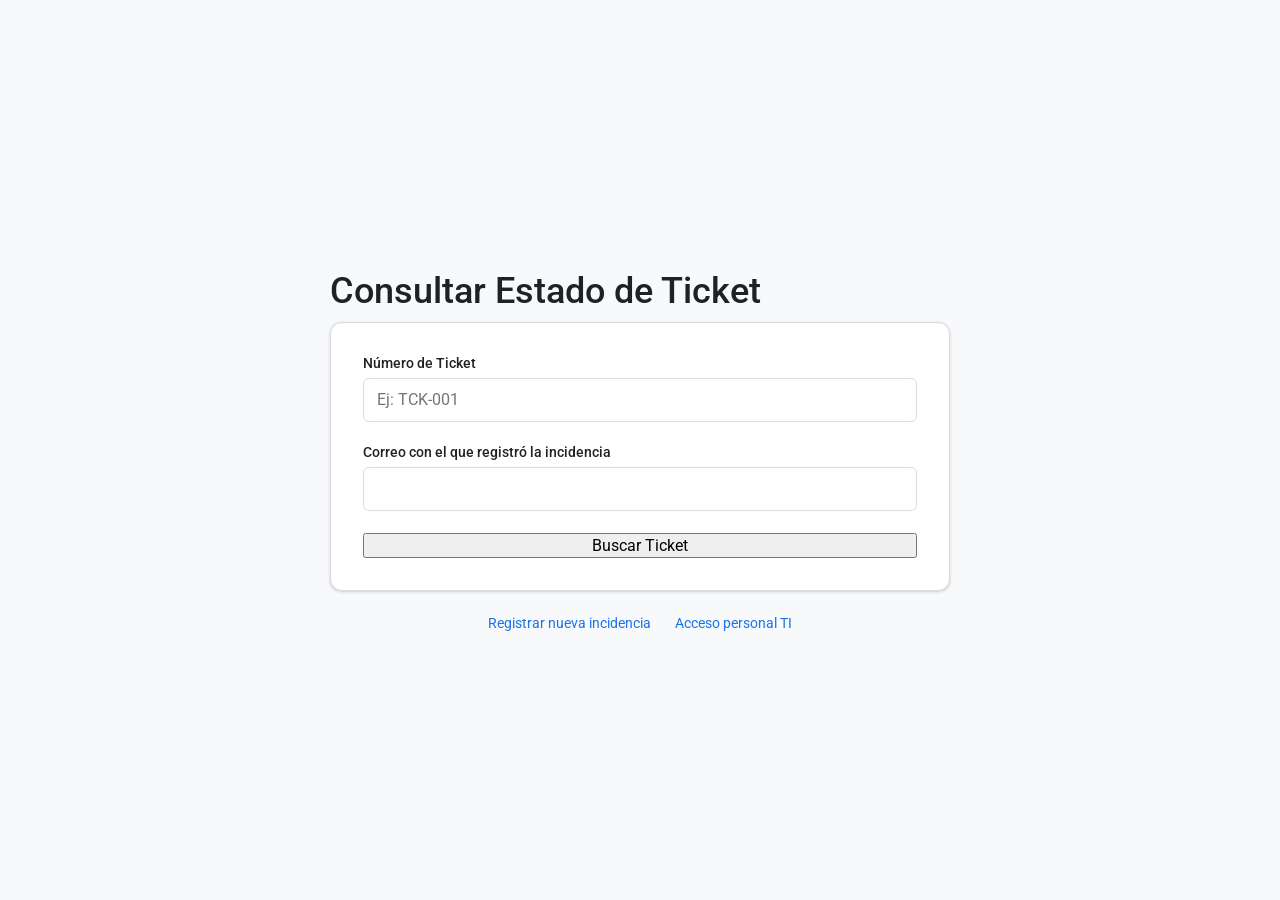
==== vistas/seguimiento.html @ b83a7e8e "V2" ====
<!DOCTYPE html>
<html lang="es">
<head>
    <meta charset="UTF-8">
    <meta name="viewport" content="width=device-width, initial-scale=1.0">
    <title>Seguimiento de Ticket</title>
    <link rel="stylesheet" href="../estilos.css">
</head>
<body class="pagina-publica">

    <main class="contenedor-publico">
        <h1>Consultar Estado de Ticket</h1>
        <form action="consultar_estado_publico.php" method="GET" class="form-consulta" onsubmit="event.preventDefault(); document.getElementById('modal-no-encontrado').showModal();">
            <div class="grupo-input">
                <label for="codigo">Número de Ticket</label>
                <input type="text" id="codigo" name="codigo_ticket" placeholder="Ej: TCK-001" required>
            </div>
            <div class="grupo-input">
                <label for="correo_solicitante">Correo con el que registró la incidencia</label>
                <input type="email" id="correo_solicitante" name="correo" required>
            </div>
            <button type="submit">Buscar Ticket</button>

            <dialog id="modal-no-encontrado" class="modal-aviso">
            <h3>Ticket no registrado</h3>
            <p>No se encontraron registros asociados al código o correo ingresado en la base de datos.</p>
                <form method="dialog">
                    <button type="submit">Aceptar</button>
                </form>
            </dialog>
        </form>

        <section id="resultado-seguimiento" class="caja-resultado oculto">
            <h2>Información del Ticket <span id="seg-codigo"></span></h2>
            <p><strong>Fecha de registro:</strong> <span id="seg-fecha"></span></p>
            <p><strong>Servicio afectado:</strong> <span id="seg-servicio"></span></p>
            <p><strong>Estado actual:</strong> <span id="seg-estado"></span></p>
            <p><strong>Técnico asignado:</strong> <span id="seg-tecnico"></span></p>
            <div class="bloque-respuesta">
                <h3>Última actualización / Solución:</h3>
                <p id="seg-comentario"></p>
            </div>
        </section>

        <div class="enlaces-publicos">
            <a href="ticket.html">Registrar nueva incidencia</a>
            <a href="login.html">Acceso personal TI</a>
        </div>
    </main>

</body>
</html>
---- estilos.css ----
@import url("https://fonts.googleapis.com/css2?family=Google+Sans:wght@400;500;600;700&family=Roboto:wght@400;500;700&display=swap");

:root {
    --azul: #1a73e8;
    --azul-oscuro: #185abc;
    --azul-claro: #e8f0fe;
    --azul-superficie: #f1f5fe;
    --texto: #202124;
    --texto-secundario: #5f6368;
    --borde: #dadce0;
    --fondo: #f8f9fa;
    --superficie: #ffffff;
    --rojo: #d93025;
    --sombra-1: 0 1px 2px rgba(60, 64, 67, 0.12), 0 1px 3px 1px rgba(60, 64, 67, 0.08);
    --sombra-2: 0 3px 6px rgba(60, 64, 67, 0.15), 0 1px 2px rgba(60, 64, 67, 0.1);
    --radio: 8px;
    --radio-pill: 999px;
    --transicion: 180ms cubic-bezier(0.4, 0, 0.2, 1);
}

* {
    box-sizing: border-box;
}

html {
    min-width: 320px;
    font-family: Roboto, Arial, sans-serif;
    color: var(--texto);
    background: var(--fondo);
    -webkit-font-smoothing: antialiased;
}

body {
    min-height: 100vh;
    margin: 0;
    background: var(--fondo);
}

a {
    color: var(--azul);
    text-decoration: none;
}

a:hover {
    text-decoration: underline;
}

button,
input,
select,
textarea {
    font: inherit;
}

button {
    cursor: pointer;
}

button:focus-visible,
a:focus-visible,
input:focus-visible,
select:focus-visible,
textarea:focus-visible {
    outline: 3px solid rgba(26, 115, 232, 0.3);
    outline-offset: 2px;
}

.oculto {
    display: none !important;
}

.pagina-publica {
    display: flex;
    align-items: flex-start;
    justify-content: center;
    min-height: 100vh;
    padding: 48px 20px;
    background: var(--fondo);
}

.contenedor-publico {
    width: min(100%, 620px);
    margin: auto;
}

.encabezado-publico {
    margin-bottom: 28px;
    text-align: center;
}

.marca-google {
    display: inline-block;
    margin-bottom: 18px;
    color: var(--azul);
    font-family: "Google Sans", Roboto, Arial, sans-serif;
    font-size: 20px;
    font-weight: 600;
}

.encabezado-publico h1,
.contenedor-publico > h1 {
    margin: 0 0 10px;
    font-family: "Google Sans", Roboto, Arial, sans-serif;
    font-size: clamp(28px, 4vw, 36px);
    font-weight: 500;
}

.encabezado-publico p {
    margin: 0;
    color: var(--texto-secundario);
    font-size: 15px;
    line-height: 1.5;
}

.form-publico,
.form-consulta,
.caja-resultado {
    padding: 32px;
    border: 1px solid var(--borde);
    border-radius: 12px;
    background: var(--superficie);
    box-shadow: var(--sombra-1);
}

.form-publico,
.form-consulta {
    display: grid;
    gap: 22px;
}

.grupo-input {
    display: flex;
    flex-direction: column;
    gap: 7px;
}

.grupo-input label {
    color: var(--texto);
    font-size: 14px;
    font-weight: 500;
}

.grupo-input label span {
    color: var(--texto-secundario);
    font-weight: 400;
}

input:not([type="hidden"]),
select,
textarea {
    width: 100%;
    min-height: 44px;
    padding: 11px 13px;
    border: 1px solid var(--borde);
    border-radius: 6px;
    color: var(--texto);
    background: var(--superficie);
    transition: border-color var(--transicion), box-shadow var(--transicion);
}

textarea {
    min-height: 120px;
    resize: vertical;
}

input:not([type="hidden"]):hover,
select:hover,
textarea:hover {
    border-color: var(--texto-secundario);
}

input:not([type="hidden"]):focus,
select:focus,
textarea:focus {
    border-color: var(--azul);
    outline: 0;
    box-shadow: 0 0 0 1px var(--azul);
}

input[type="file"] {
    padding: 9px 11px;
    background: var(--fondo);
}

.btn-google,
.btn-entrar,
.btn-guardar,
.columna-asistente-rag button,
.form-bloque > button,
.caja-catalogo > button,
.tabla-datos button,
.filtros-auditoria button,
.form-en-linea button {
    min-height: 42px;
    padding: 0 22px;
    border: 0;
    border-radius: 4px;
    color: #ffffff;
    background: var(--azul);
    box-shadow: var(--sombra-1);
    font-size: 14px;
    font-weight: 500;
    transition: background var(--transicion), box-shadow var(--transicion);
}

.btn-google:hover,
.btn-entrar:hover,
.btn-guardar:hover,
.columna-asistente-rag button:hover,
.form-bloque > button:hover,
.caja-catalogo > button:hover,
.tabla-datos button:hover,
.filtros-auditoria button:hover,
.form-en-linea button:hover {
    background: var(--azul-oscuro);
    box-shadow: var(--sombra-2);
}

.enlaces-publicos {
    display: flex;
    justify-content: center;
    gap: 24px;
    margin-top: 24px;
    font-size: 14px;
    text-align: center;
}

.pagina-login {
    display: flex;
    justify-content: center; 
    align-items: center;     
    min-height: 100vh;
}

.contenedor-login {
    width: min(100%, 450px);
}

.caja-login {
    padding: 40px;
    border: 1px solid var(--borde);
    border-radius: 8px;
    background: var(--superficie);
    box-shadow: var(--sombra-1);
}

.caja-login h1 {
    margin: 0 0 10px;
    font-family: "Google Sans", Roboto, Arial, sans-serif;
    font-size: 30px;
    font-weight: 500;
    text-align: center;
}

.caja-login > p {
    margin: 0 0 32px;
    color: var(--texto-secundario);
    text-align: center;
}

#form-login {
    display: grid;
    gap: 22px;
}

.btn-entrar {
    width: 100%;
    margin-top: 4px;
}

.caja-login .enlaces-publicos {
    flex-direction: column;
    gap: 12px;
    margin-top: 28px;
}

.erp-layout {
    min-height: 100vh;
}

.barra-lateral {
    position: fixed;
    z-index: 10;
    top: 0;
    bottom: 0;
    left: 0;
    display: flex;
    flex-direction: column;
    width: 264px;
    padding: 24px 14px 18px;
    overflow-y: auto;
    border-right: 1px solid var(--borde);
    background: var(--superficie);
}

.logo-erp {
    padding: 4px 14px 26px;
}

.logo-erp h2 {
    margin: 0 0 10px;
    color: var(--azul);
    font-family: "Google Sans", Roboto, Arial, sans-serif;
    font-size: 21px;
    font-weight: 600;
}

.rol-badge {
    display: inline-flex;
    padding: 5px 10px;
    border-radius: var(--radio-pill);
    color: var(--texto-secundario);
    background: var(--fondo);
    font-size: 12px;
}

.menu-navegacion ul {
    display: grid;
    gap: 4px;
    margin: 0;
    padding: 0;
    list-style: none;
}

.menu-navegacion .nav-link {
    display: block;
    padding: 11px 14px;
    border-radius: var(--radio-pill);
    color: var(--texto-secundario);
    font-size: 14px;
    font-weight: 500;
    transition: color var(--transicion), background var(--transicion);
}

.menu-navegacion .nav-link:hover {
    color: var(--texto);
    background: var(--fondo);
    text-decoration: none;
}

.menu-navegacion .nav-link.activo {
    color: var(--azul);
    background: var(--azul-claro);
}

.pie-barra {
    margin-top: auto;
    padding: 24px 14px 0;
}

.btn-salir {
    width: 100%;
    min-height: 40px;
    border: 1px solid var(--borde);
    border-radius: 4px;
    color: var(--texto-secundario);
    background: var(--superficie);
    font-size: 14px;
}

.btn-salir:hover {
    color: var(--rojo);
    border-color: #f1a7a3;
    background: #fce8e6;
}

.area-principal {
    min-height: 100vh;
    margin-left: 264px;
}

.cabecera-erp {
    position: sticky;
    z-index: 5;
    top: 0;
    display: flex;
    align-items: center;
    justify-content: space-between;
    min-height: 72px;
    padding: 12px 32px;
    border-bottom: 1px solid var(--borde);
    background: rgba(255, 255, 255, 0.96);
}

.buscador-rapido {
    width: min(100%, 620px);
}

.buscador-rapido form {
    display: flex;
    align-items: center;
    gap: 8px;
}

.buscador-rapido input {
    min-height: 46px;
    border: 0;
    border-radius: var(--radio-pill);
    background: #f1f3f4;
}

.buscador-rapido input:focus {
    border: 1px solid var(--azul);
    box-shadow: none;
    background: var(--superficie);
}

.buscador-rapido button {
    min-height: 42px;
    padding: 0 18px;
    border: 0;
    border-radius: 4px;
    color: var(--azul);
    background: transparent;
    font-weight: 500;
}

.buscador-rapido button:hover {
    background: var(--azul-claro);
}

.datos-sesion {
    color: var(--texto-secundario);
    font-size: 14px;
    white-space: nowrap;
}

.contenedor-modulos {
    padding: 32px;
}

.vista-modulo {
    padding: 28px;
    border: 1px solid var(--borde);
    border-radius: 12px;
    background: var(--superficie);
    box-shadow: var(--sombra-1);
}

.vista-modulo > h2 {
    margin: 0 0 24px;
    font-family: "Google Sans", Roboto, Arial, sans-serif;
    font-size: 24px;
    font-weight: 500;
}

.tarjetas-metricas {
    display: grid;
    grid-template-columns: repeat(4, minmax(0, 1fr));
    gap: 16px;
}

.tarjeta,
.caja-catalogo {
    padding: 22px;
    border: 1px solid var(--borde);
    border-radius: var(--radio);
    background: var(--superficie);
    box-shadow: var(--sombra-1);
}

.tarjeta h3,
.caja-catalogo h3 {
    margin: 0 0 16px;
    color: var(--texto-secundario);
    font-size: 14px;
    font-weight: 500;
}

.cifra {
    margin: 0;
    color: var(--azul);
    font-family: "Google Sans", Roboto, Arial, sans-serif;
    font-size: 32px;
    font-weight: 500;
}

.tabla-datos {
    width: 100%;
    border-collapse: collapse;
    font-size: 13px;
}

.tabla-datos th {
    padding: 14px 12px;
    border-bottom: 1px solid var(--borde);
    color: var(--texto-secundario);
    background: var(--fondo);
    font-size: 12px;
    font-weight: 500;
    text-align: left;
}

.tabla-datos td {
    padding: 14px 12px;
    border-bottom: 1px solid #edf0f2;
    vertical-align: middle;
}

.tabla-datos tr:last-child td {
    border-bottom: 0;
}

.form-en-linea {
    display: flex;
    align-items: center;
    gap: 8px;
}

.form-en-linea input,
.form-en-linea select,
.form-en-linea button {
    min-height: 36px;
    width: auto;
}

.form-en-linea button,
.tabla-datos button {
    padding: 0 12px;
    font-size: 12px;
}

.espacio-trabajo-tecnico {
    display: grid;
    grid-template-columns: minmax(0, 1.2fr) minmax(320px, 0.8fr);
    gap: 24px;
    align-items: start;
}

.columna-detalle-ticket,
.columna-asistente-rag,
.form-bloque,
.filtros-auditoria {
    padding: 24px;
    border: 1px solid var(--borde);
    border-radius: var(--radio);
    background: var(--superficie);
}

.columna-detalle-ticket h3,
.columna-asistente-rag h3,
.form-bloque h3 {
    margin: 0 0 20px;
    font-family: "Google Sans", Roboto, Arial, sans-serif;
    font-size: 20px;
    font-weight: 500;
}

.columna-detalle-ticket > p {
    margin: 0 0 12px;
    color: var(--texto-secundario);
    font-size: 14px;
    line-height: 1.5;
}

.caja-texto-lectura,
.caja-propuesta {
    margin: 10px 0 18px;
    padding: 16px;
    border-radius: 6px;
    background: var(--fondo);
    font-size: 14px;
    line-height: 1.6;
}

.columna-detalle-ticket form,
.columna-asistente-rag form {
    display: grid;
    gap: 18px;
    margin-top: 24px;
}

.fila-campos {
    display: grid;
    grid-template-columns: repeat(2, minmax(0, 1fr));
    gap: 16px;
}

.columna-asistente-rag {
    border-color: #c5d7f8;
    background: var(--azul-superficie);
}

.columna-asistente-rag h3 {
    color: var(--azul-oscuro);
}

.resultado-rag {
    margin-top: 24px;
    padding-top: 20px;
    border-top: 1px solid #c5d7f8;
}

.resultado-rag h4 {
    margin: 0 0 10px;
    font-size: 14px;
    font-weight: 500;
}

.lista-sugerencia-ia,
.resultado-rag > ul {
    margin: 0 0 20px;
    padding-left: 18px;
    color: var(--texto-secundario);
    font-size: 13px;
    line-height: 1.7;
}

.acciones-rag {
    display: flex;
    justify-content: flex-end;
}

.grilla-catalogos {
    display: grid;
    grid-template-columns: repeat(2, minmax(0, 1fr));
    gap: 16px;
}

.caja-catalogo {
    display: grid;
    gap: 16px;
}

.form-bloque {
    display: grid;
    gap: 20px;
    margin-bottom: 24px;
}

.caja-resultado {
    margin-top: 24px;
}

.caja-resultado h2 {
    margin: 0 0 20px;
    font-family: "Google Sans", Roboto, Arial, sans-serif;
    font-size: 20px;
    font-weight: 500;
}

.caja-resultado p {
    margin: 10px 0;
    color: var(--texto-secundario);
    font-size: 14px;
}

.bloque-respuesta {
    margin-top: 22px;
    padding: 18px;
    border-left: 4px solid var(--azul);
    background: var(--azul-superficie);
}

.bloque-respuesta h3 {
    margin: 0 0 8px;
    font-size: 14px;
    font-weight: 500;
}

.filtros-auditoria {
    margin-bottom: 24px;
}

@media (max-width: 1100px) {
    .tarjetas-metricas {
        grid-template-columns: repeat(2, minmax(0, 1fr));
    }

    .espacio-trabajo-tecnico {
        grid-template-columns: 1fr;
    }
}

@media (max-width: 760px) {
    .barra-lateral {
        position: static;
        width: 100%;
        min-height: auto;
    }

    .area-principal {
        margin-left: 0;
    }

    .cabecera-erp {
        position: static;
        align-items: stretch;
        flex-direction: column;
        gap: 12px;
        padding: 16px;
    }

    .buscador-rapido {
        width: 100%;
    }

    .contenedor-modulos {
        padding: 16px;
    }

    .vista-modulo {
        padding: 18px;
    }

    .tarjetas-metricas,
    .grilla-catalogos,
    .fila-campos {
        grid-template-columns: 1fr;
    }

    .tabla-datos {
        display: block;
        overflow-x: auto;
    }

    .form-en-linea {
        align-items: stretch;
        flex-direction: column;
    }

    .form-en-linea input,
    .form-en-linea select,
    .form-en-linea button {
        width: 100%;
    }

    .pagina-publica {
        padding: 24px 14px;
    }

    .form-publico,
    .form-consulta,
    .caja-login,
    .caja-resultado {
        padding: 24px 18px;
    }

    .enlaces-publicos {
        align-items: center;
        flex-direction: column;
        gap: 12px;
    }
}

@media (prefers-reduced-motion: reduce) {
    *,
    *::before,
    *::after {
        scroll-behavior: auto !important;
        animation-duration: 0.01ms !important;
        transition-duration: 0.01ms !important;
    }
}

.pagina-landing {
    min-height: 100vh;
    padding: 48px 24px;
    background:
        linear-gradient(135deg, rgba(232, 240, 254, 0.72), rgba(248, 249, 250, 0.9) 48%, #ffffff),
        var(--fondo);
}

.contenedor-landing {
    width: min(100%, 1080px);
    margin: auto;
}

.cabecera-landing {
    position: sticky;
    z-index: 5;
    top: 18px;
    display: flex;
    align-items: center;
    gap: 24px;
    min-height: 64px;
    margin-bottom: 20px;
    padding: 10px 14px 10px 22px;
    border: 1px solid var(--borde);
    border-radius: 12px;
    background: rgba(255, 255, 255, 0.96);
    box-shadow: var(--sombra-1);
    backdrop-filter: blur(10px);
}

.marca-landing {
    color: var(--azul);
    font-family: "Google Sans", Roboto, Arial, sans-serif;
    font-size: 20px;
    font-weight: 600;
    white-space: nowrap;
}

.marca-landing:hover {
    text-decoration: none;
}

.nav-landing {
    display: flex;
    align-items: center;
    gap: 8px;
    margin-right: auto;
}

.nav-landing a {
    padding: 10px 14px;
    border-radius: var(--radio-pill);
    color: var(--texto-secundario);
    font-size: 14px;
    font-weight: 500;
    transition: color var(--transicion), background var(--transicion);
}

.nav-landing a:hover {
    color: var(--azul);
    background: var(--azul-claro);
    text-decoration: none;
}

.acciones-cabecera {
    display: flex;
    align-items: center;
    gap: 8px;
}

.acciones-cabecera a {
    display: inline-flex;
    align-items: center;
    justify-content: center;
    min-height: 40px;
    padding: 0 16px;
    border-radius: 4px;
    font-size: 13px;
    font-weight: 500;
    text-decoration: none;
    transition: background var(--transicion), box-shadow var(--transicion), transform var(--transicion);
}

.btn-secundario {
    color: var(--azul);
    background: transparent;
}

.btn-secundario:hover {
    background: var(--azul-claro);
}

.acciones-cabecera .btn-entrar {
    min-height: 40px;
    padding: 0 16px;
}

.seccion-proyecto,
.bloque-integrantes {
    scroll-margin-top: 104px;
}

.seccion-proyecto {
    position: relative;
    overflow: hidden;
    padding: clamp(32px, 6vw, 72px);
    border: 1px solid var(--borde);
    border-radius: 16px;
    background: var(--superficie);
    box-shadow: var(--sombra-2);
}

.seccion-proyecto::before {
    position: absolute;
    top: 0;
    right: 0;
    width: 280px;
    height: 280px;
    border-radius: 50%;
    background: rgba(26, 115, 232, 0.08);
    content: "";
    transform: translate(35%, -35%);
}

.seccion-proyecto::after {
    position: absolute;
    right: 112px;
    bottom: -130px;
    width: 220px;
    height: 220px;
    border-radius: 50%;
    background: rgba(52, 168, 83, 0.06);
    content: "";
}

.etiqueta-curso {
    position: relative;
    z-index: 1;
    display: inline-flex;
    align-items: center;
    min-height: 32px;
    padding: 0 14px;
    border-radius: var(--radio-pill);
    color: var(--azul-oscuro);
    background: var(--azul-claro);
    font-size: 13px;
    font-weight: 500;
    letter-spacing: 0.2px;
}

.seccion-proyecto h1 {
    position: relative;
    z-index: 1;
    max-width: 820px;
    margin: 24px 0 20px;
    color: var(--texto);
    font-family: "Google Sans", Roboto, Arial, sans-serif;
    font-size: clamp(34px, 6vw, 64px);
    font-weight: 500;
    letter-spacing: -1.6px;
    line-height: 1.08;
}

.presentacion-proyecto {
    position: relative;
    z-index: 1;
    display: grid;
    grid-template-columns: minmax(180px, 0.36fr) minmax(0, 1fr);
    gap: clamp(28px, 5vw, 64px);
    align-items: center;
    margin-top: 30px;
}

.contenedor-icono {
    display: flex;
    align-items: center;
    justify-content: center;
    min-height: 220px;
    padding: 24px;
    border: 1px solid var(--borde);
    border-radius: 16px;
    background: var(--azul-superficie);
    box-shadow: var(--sombra-1);
}

.contenedor-icono img {
    display: block;
    width: min(100%, 190px);
    height: auto;
    max-height: 190px;
    object-fit: contain;
}

.descripcion-proyecto {
    position: relative;
    z-index: 1;
    max-width: 760px;
    margin: 0;
    color: var(--texto-secundario);
    font-size: 16px;
    line-height: 1.75;
}

.bloque-integrantes {
    position: relative;
    z-index: 1;
    max-width: 720px;
    margin-top: 40px;
    padding-top: 28px;
    border-top: 1px solid var(--borde);
}

.bloque-integrantes h2 {
    margin: 0 0 18px;
    color: var(--texto);
    font-family: "Google Sans", Roboto, Arial, sans-serif;
    font-size: 20px;
    font-weight: 500;
}

.lista-integrantes {
    display: grid;
    grid-template-columns: repeat(2, minmax(0, 1fr));
    gap: 10px 16px;
    margin: 0;
    padding: 0;
    list-style: none;
}

.item-integrante {
    display: flex;
    align-items: center;
    justify-content: space-between;
    gap: 14px;
    min-height: 50px;
    padding: 10px 14px;
    border: 1px solid #edf0f2;
    border-radius: var(--radio);
    background: #ffffff;
}

.nombre-alumno {
    color: var(--texto);
    font-size: 14px;
    line-height: 1.35;
}

.codigo-alumno {
    flex-shrink: 0;
    color: var(--texto-secundario);
    font-size: 12px;
    font-variant-numeric: tabular-nums;
}

.acciones-landing {
    position: relative;
    z-index: 1;
    display: flex;
    margin-top: 40px;
}

.acciones-landing .btn-entrar {
    display: inline-flex;
    align-items: center;
    justify-content: center;
    min-height: 46px;
    padding: 0 24px;
    border-radius: 4px;
    color: #ffffff;
    background: var(--azul);
    box-shadow: var(--sombra-1);
    font-size: 14px;
    font-weight: 500;
    text-decoration: none;
    transition: background var(--transicion), box-shadow var(--transicion), transform var(--transicion);
}

.acciones-landing .btn-entrar:hover {
    background: var(--azul-oscuro);
    box-shadow: var(--sombra-2);
    text-decoration: none;
    transform: translateY(-1px);
}

@media (max-width: 700px) {
    .cabecera-landing {
        position: static;
        align-items: stretch;
        flex-wrap: wrap;
        gap: 8px;
        padding: 12px 14px;
    }

    .nav-landing {
        order: 3;
        width: 100%;
        margin-right: 0;
        padding-top: 8px;
        border-top: 1px solid var(--borde);
    }

    .nav-landing a {
        flex: 1;
        text-align: center;
    }

    .acciones-cabecera {
        margin-left: auto;
    }

    .acciones-cabecera a {
        padding: 0 10px;
        font-size: 12px;
    }

    .pagina-landing {
        padding: 20px 14px;
    }

    .seccion-proyecto {
        padding: 28px 22px;
        border-radius: 12px;
    }

    .seccion-proyecto h1 {
        font-size: clamp(32px, 11vw, 48px);
        letter-spacing: -0.8px;
    }

    .presentacion-proyecto {
        grid-template-columns: 1fr;
        gap: 24px;
        margin-top: 24px;
    }

    .contenedor-icono {
        min-height: 250px;
    }

    .contenedor-icono img {
        width: 250px;
        max-height: 150px;
    }

    .descripcion-proyecto {
        font-size: 15px;
        line-height: 1.65;
    }

    .lista-integrantes {
        grid-template-columns: 1fr;
    }

    .item-integrante {
        align-items: flex-start;
        flex-direction: column;
        gap: 5px;
    }
}
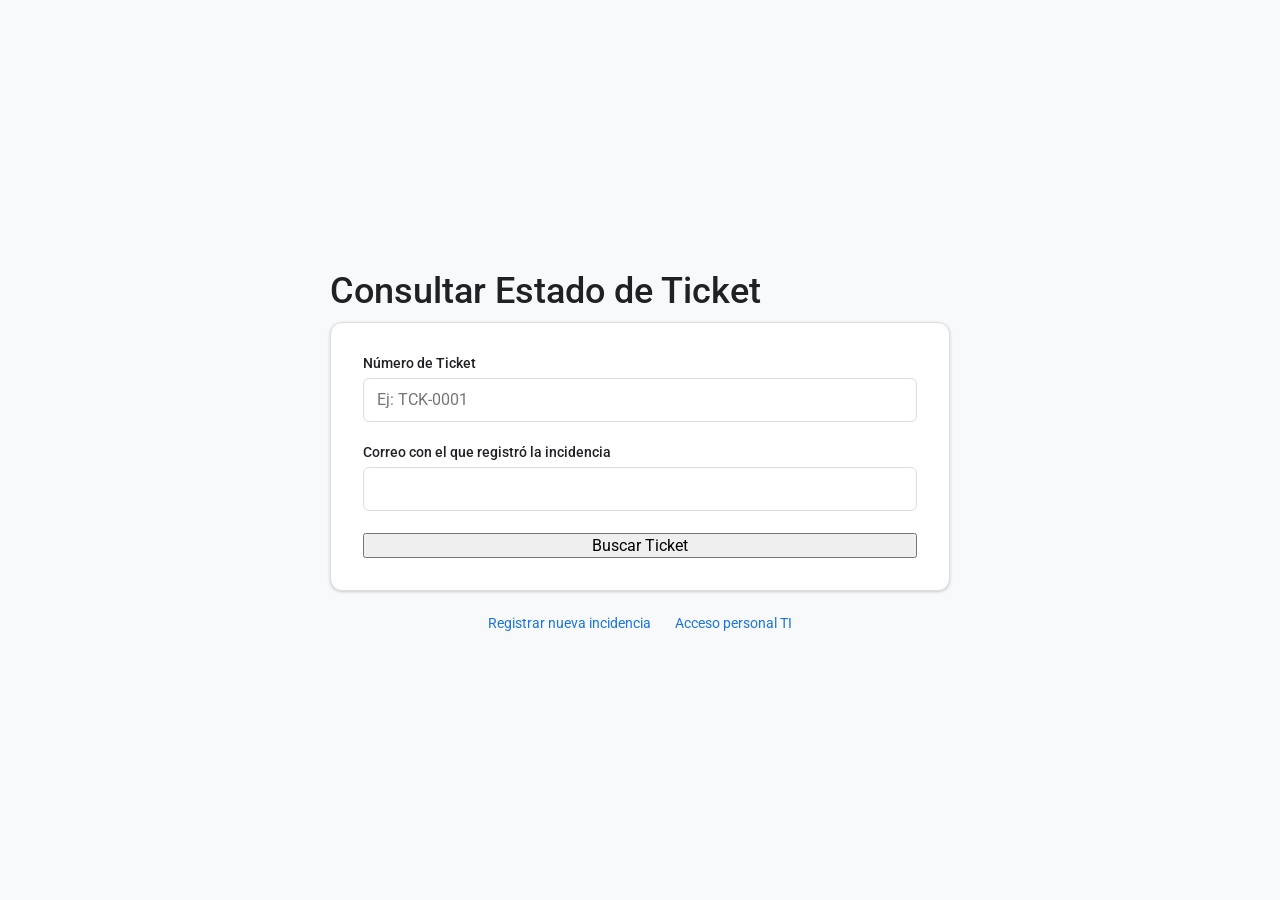
==== commit 8e9efcce: "implementacion del flujo de persistencia php pdo y mysql para tickets" ====
--- a/vistas/seguimiento.html
+++ b/vistas/seguimiento.html
@@ -10,32 +10,25 @@
 
     <main class="contenedor-publico">
         <h1>Consultar Estado de Ticket</h1>
-        <form action="consultar_estado_publico.php" method="GET" class="form-consulta" onsubmit="event.preventDefault(); document.getElementById('modal-no-encontrado').showModal();">
+        
+        <form id="form-consulta-ticket" class="form-consulta">
             <div class="grupo-input">
                 <label for="codigo">Número de Ticket</label>
-                <input type="text" id="codigo" name="codigo_ticket" placeholder="Ej: TCK-001" required>
+                <input type="text" id="codigo" name="codigo_ticket" placeholder="Ej: TCK-0001" required>
             </div>
             <div class="grupo-input">
                 <label for="correo_solicitante">Correo con el que registró la incidencia</label>
                 <input type="email" id="correo_solicitante" name="correo" required>
             </div>
             <button type="submit">Buscar Ticket</button>
-
-            <dialog id="modal-no-encontrado" class="modal-aviso">
-            <h3>Ticket no registrado</h3>
-            <p>No se encontraron registros asociados al código o correo ingresado en la base de datos.</p>
-                <form method="dialog">
-                    <button type="submit">Aceptar</button>
-                </form>
-            </dialog>
         </form>
 
         <section id="resultado-seguimiento" class="caja-resultado oculto">
-            <h2>Información del Ticket <span id="seg-codigo"></span></h2>
+            <h2>Información del Ticket: <span id="seg-codigo" style="color: #1a73e8;"></span></h2>
             <p><strong>Fecha de registro:</strong> <span id="seg-fecha"></span></p>
+            <p><strong>Solicitante:</strong> <span id="seg-solicitante"></span></p>
             <p><strong>Servicio afectado:</strong> <span id="seg-servicio"></span></p>
-            <p><strong>Estado actual:</strong> <span id="seg-estado"></span></p>
-            <p><strong>Técnico asignado:</strong> <span id="seg-tecnico"></span></p>
+            <p><strong>Estado actual:</strong> <span id="seg-estado" style="font-weight: bold; color: #185abc;"></span></p>
             <div class="bloque-respuesta">
                 <h3>Última actualización / Solución:</h3>
                 <p id="seg-comentario"></p>
@@ -48,5 +41,41 @@
         </div>
     </main>
 
+    <script>
+        const formConsulta = document.getElementById('form-consulta-ticket');
+
+        formConsulta.addEventListener('submit', async (e) => {
+            e.preventDefault();
+            const codigo = document.getElementById('codigo').value;
+            const correo = document.getElementById('correo_solicitante').value;
+
+            try {
+                const res = await fetch(`../conexion/consultar_estado_publico.php?codigo_ticket=${encodeURIComponent(codigo)}&correo=${encodeURIComponent(correo)}`);
+                const data = await res.json();
+
+                if (data.exito) {
+                    const t = data.ticket;
+                    document.getElementById('seg-codigo').textContent = t.codigo_ticket;
+                    document.getElementById('seg-fecha').textContent = t.created_at;
+                    document.getElementById('seg-solicitante').textContent = t.nombre_solicitante;
+                    document.getElementById('seg-servicio').textContent = t.servicio_afectado;
+                    document.getElementById('seg-estado').textContent = t.estado;
+                    document.getElementById('seg-comentario').textContent = t.solucion_aplicada || 'El ticket se encuentra registrado y pendiente de atención técnica.';
+                    document.getElementById('resultado-seguimiento').classList.remove('oculto');
+                } else {
+                    alert(data.mensaje);
+                }
+            } catch (err) {
+                alert('Error al conectar con la base de datos.');
+            }
+        });
+
+        const urlParams = new URLSearchParams(window.location.search);
+        if (urlParams.get('codigo') && urlParams.get('correo')) {
+            document.getElementById('codigo').value = urlParams.get('codigo');
+            document.getElementById('correo_solicitante').value = urlParams.get('correo');
+            formConsulta.dispatchEvent(new Event('submit'));
+        }
+    </script>
 </body>
-</html>
+</html>
